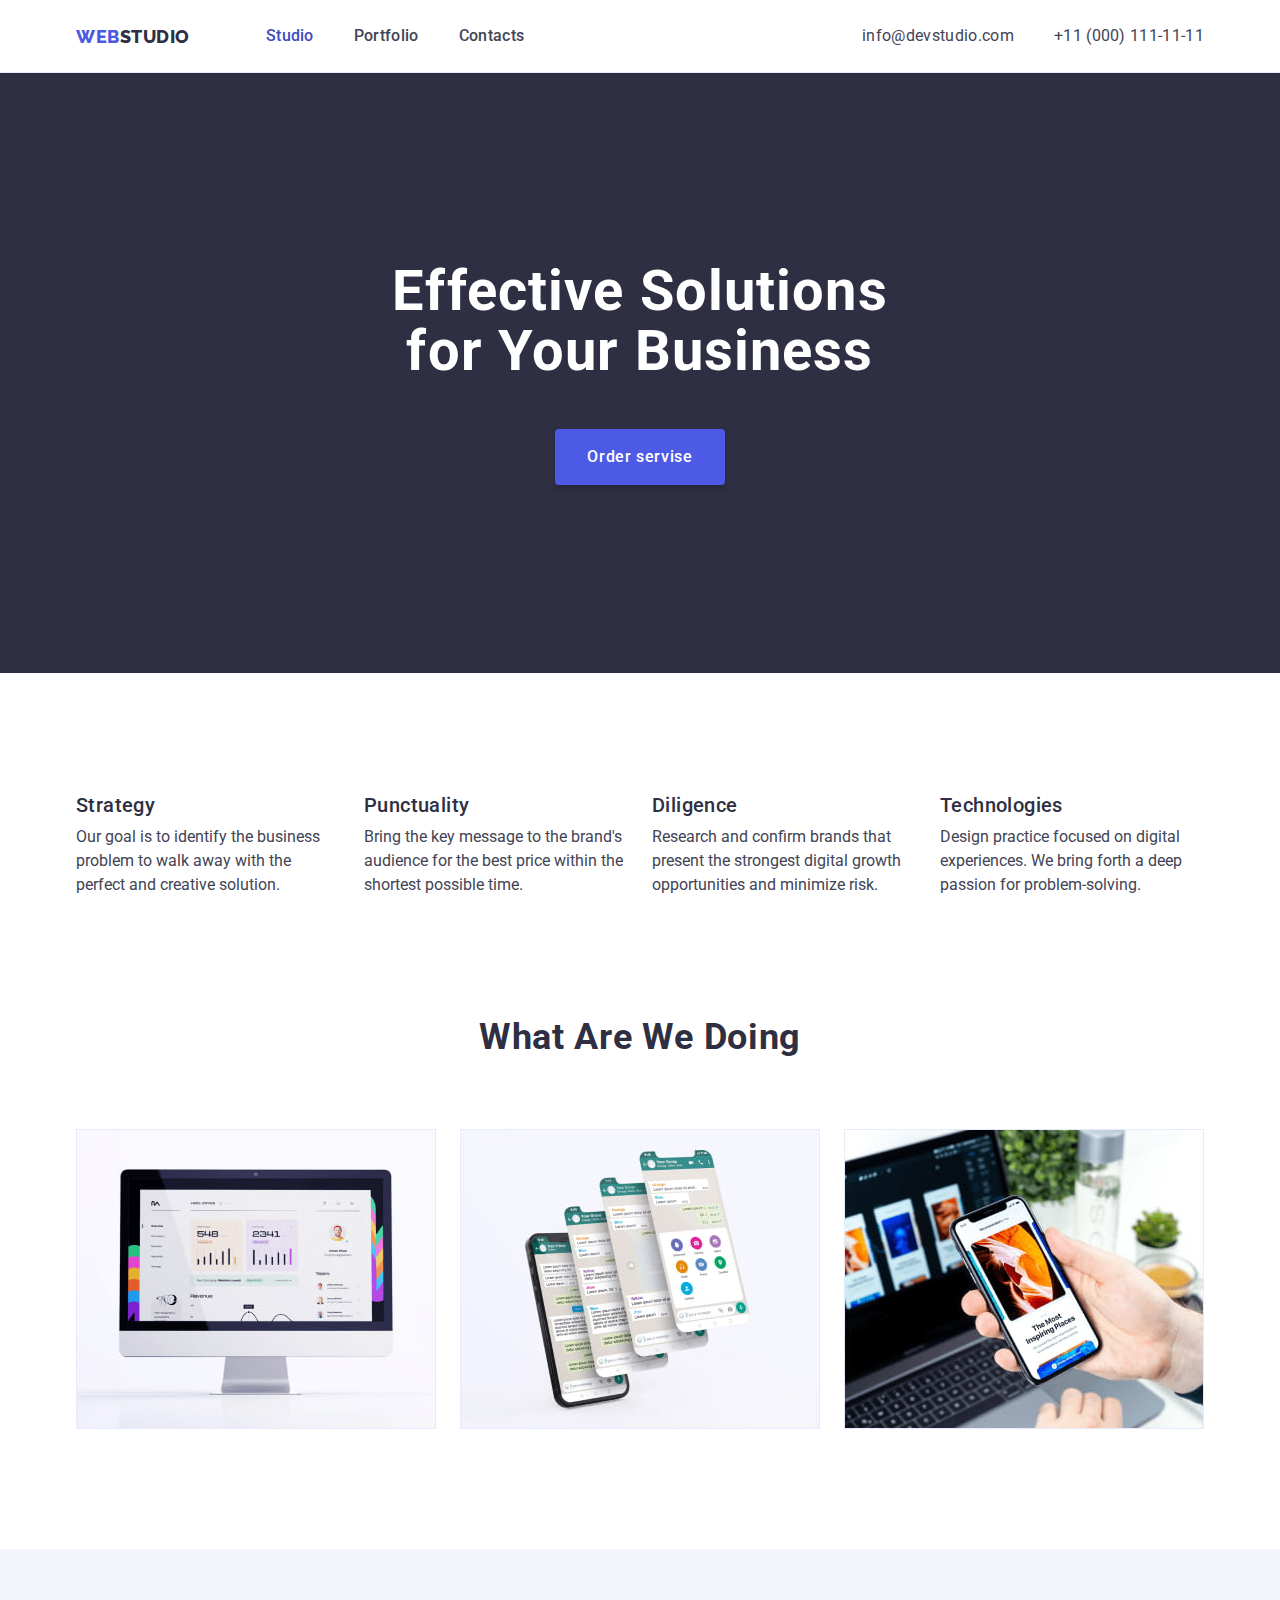
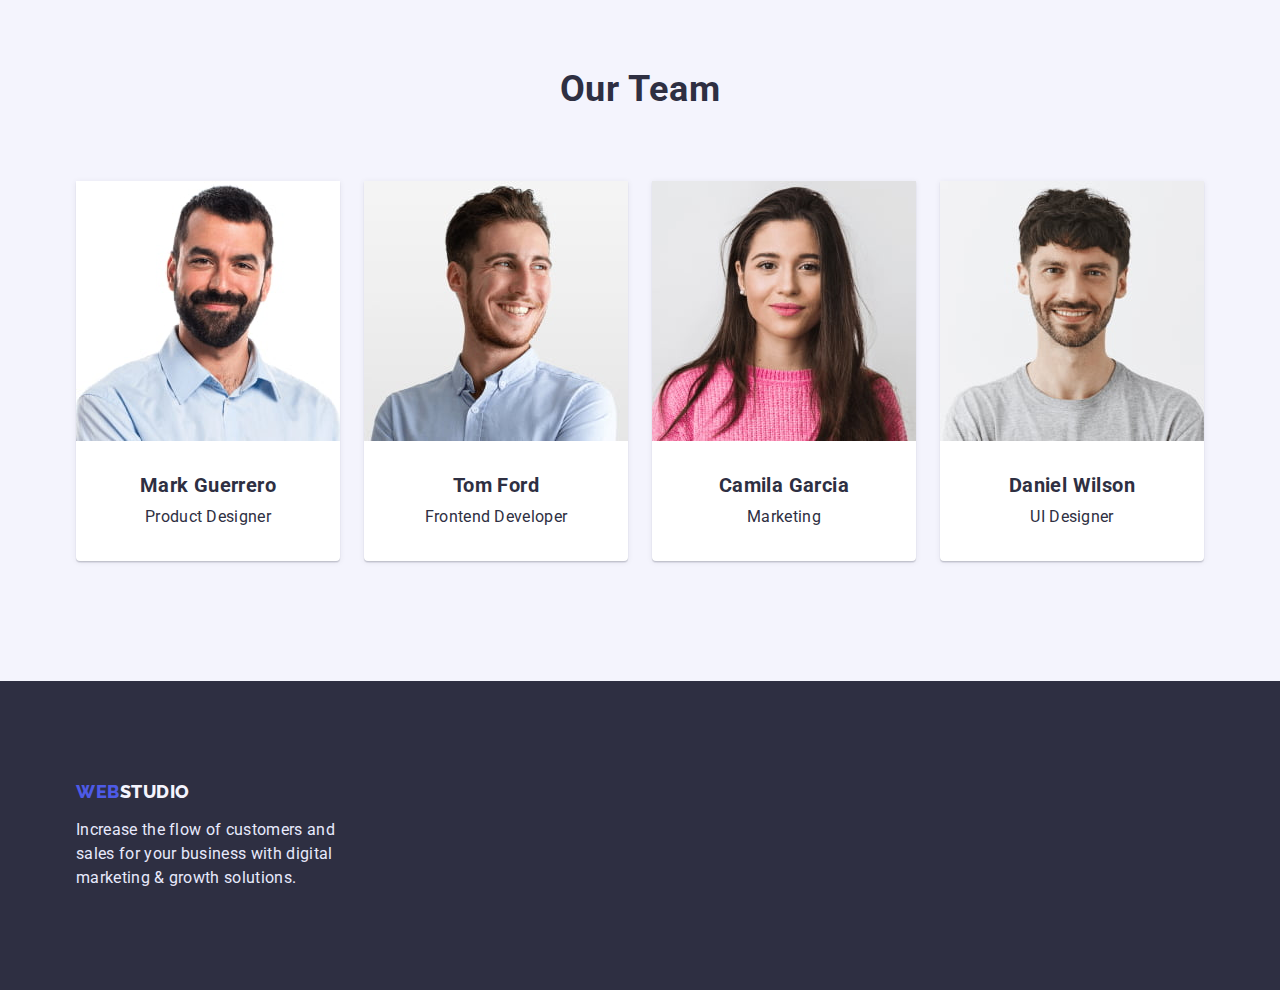
==== index.html @ 9fc4fea2 "hm-4" ====
<!DOCTYPE html>
<html lang="en">
  <head>
    <meta charset="UTF-8" />
    <meta http-equiv="X-UA-Compatible" content="IE=edge" />
    <meta name="viewport" content="width=device-width, initial-scale=1.0" />
    <meta name="description" content="Effective Solutions for Your Business" />
    <title>Web Studio</title>
    <link rel="preconnect" href="https://fonts.googleapis.com" />
    <link rel="preconnect" href="https://fonts.gstatic.com" crossorigin />
    <link
      href="https://fonts.googleapis.com/css2?family=Raleway:wght@800&family=Roboto:wght@400;500;700;900&display=swap"
      rel="stylesheet"
    />
    <link
      href="https://cdn.jsdelivr.net/npm/modern-normalize@1.1.0/modern-normalize.min.css"
      rel="stylesheet"
    />

    <link rel="stylesheet" href="./css/styles.css" />
  </head>
  <body>
    <!-- Header -->
    <header class="header">
      <div class="container header-container">
        <nav class="header-nav">
          <a class="link logo" href="./index.html"
            ><span class="beginning-logo">Web</span>Studio</a
          >
          <ul class="header-menu list-style">
            <li class="header-menu-item">
              <a class="link navigation active-link" href="">Studio</a>
            </li>
            <li class="header-menu-item">
              <a class="link navigation" href="./portfolio.html">Portfolio</a>
            </li>
            <li class="header-menu-item">
              <a class="link navigation" href="">Contacts</a>
            </li>
          </ul>
        </nav>
        <address class="address-link">
          <ul class="list-style header-menu">
            <li>
              <a
                class="link header-link header-mail"
                href="mailto:info@devstudio.com"
                >info@devstudio.com</a
              >
            </li>
            <li>
              <a class="link header-link" href="tel:+110001111111"
                >+11 (000) 111-11-11</a
              >
            </li>
          </ul>
        </address>
      </div>
    </header>

    <main>
      <!-- Hero image -->
      <section class="hero-section">
        <div class="container hero-section-container">
          <h1 class="hero-headline">Effective Solutions for Your Business</h1>
          <button type="button" class="service-btn">Order servise</button>
        </div>
      </section>

      <!-- Section 1 -->
      <section class="advantages-section">
        <div class="container">
          <h2 hidden>Our advantages</h2>
          <ul class="list-style advantages-list">
            <li class="advantages-list-item">
              <h3 class="subtitle">Strategy</h3>
              <p class="text">
                Our goal is to identify the business problem to walk away with
                the perfect and creative solution.
              </p>
            </li>
            <li class="advantages-list-item">
              <h3 class="subtitle">Punctuality</h3>
              <p class="text">
                Bring the key message to the brand's audience for the best price
                within the shortest possible time.
              </p>
            </li>
            <li class="advantages-list-item">
              <h3 class="subtitle">Diligence</h3>
              <p class="text">
                Research and confirm brands that present the strongest digital
                growth opportunities and minimize risk.
              </p>
            </li>
            <li class="advantages-list-item">
              <h3 class="subtitle">Technologies</h3>
              <p class="text">
                Design practice focused on digital experiences. We bring forth a
                deep passion for problem-solving.
              </p>
            </li>
          </ul>
        </div>
      </section>

      <!-- Section 2 -->
      <section class="work-section">
        <div class="container">
          <h2 class="title">What are we doing</h2>
          <ul class="list-style work-list">
            <li>
              <img
                src="./images/work1.jpg"
                alt="A computer monitor"
                width="360"
                height="300"
              />
            </li>
            <li>
              <img
                src="./images/work2.jpg"
                alt="A phone app"
                width="360"
                height="300"
              />
            </li>
            <li>
              <img
                src="./images/work3.jpg"
                alt="A laptop and a phone"
                width="360"
                height="300"
              />
            </li>
          </ul>
        </div>
      </section>

      <!-- Section 3 -->
      <section class="workers-section">
        <div class="container">
          <h2 class="title">Our Team</h2>
          <ul class="list-style workers-list">
            <li class="list-bg">
              <img
                src="./images/teamcard1.jpg"
                alt="A man with a beard"
                width="264"
                height="260"
              />
              <div class="workers-card">
                <h3 class="name">Mark Guerrero</h3>
                <p class="position">Product Designer</p>
              </div>
            </li>
            <li class="list-bg">
              <img
                src="./images/teamcard2.jpg"
                alt="A smiling man"
                width="264"
                height="260"
              />
              <div class="workers-card">
                <h3 class="name">Tom Ford</h3>
                <p class="position">Frontend Developer</p>
              </div>
            </li>
            <li class="list-bg">
              <img
                src="./images/teamcard3.jpg"
                alt="A woman with long browm hair"
                width="264"
                height="260"
              />
              <div class="workers-card">
                <h3 class="name">Camila Garcia</h3>
                <p class="position">Marketing</p>
              </div>
            </li>
            <li class="list-bg">
              <img
                src="./images/teamcard4.jpg"
                alt="A man with brown hair"
                width="264"
                height="260"
              />
              <div class="workers-card">
                <h3 class="name">Daniel Wilson</h3>
                <p class="position">UI Designer</p>
              </div>
            </li>
          </ul>
        </div>
      </section>
    </main>

    <!-- Footer -->

    <footer class="footer">
      <div class="container">
        <a class="link logo" href="./index.html"
          ><span class="beginning-logo">Web</span
          ><span class="footer-logo">Studio</span></a
        >
        <p class="footer-text">
          Increase the flow of customers and sales for your business with
          digital marketing & growth solutions.
        </p>
      </div>
    </footer>
  </body>
</html>
---- css/styles.css ----
:root {
  /* Text colors */
  --primary-txt-color: #2e2f42;
  --secondary-txt-color: #434455;
  --tertiary-txt-color: #ffffff;
  --accent-txt-color: #404bbf;
  --logo-txt-color: #4d5ae5;
  --footer-txt-color: #f4f4fd;
  --second-footer-txt-color: #e7e9fc;

  /* Bg colors */
  --primary-bg-color: #2e2f42;
  --secondary-bg-color: #e5e5e5;
  --tertiary-bg-color: #ffffff;
  --accent-bg-color: #404bbf;
  --order-button-bg-color: #4d5ae5;
  --button-section-bg-color: #f4f4fd;

  /* Others */
}

h1,
h2,
h3,
p {
  margin-top: 0;
  margin-bottom: 0;
}
ul {
  margin-top: 0;
  margin-bottom: 0;
  padding-left: 0;
}
img {
  display: block;
  max-width: 100%;
  height: auto;
}
body {
  font-family: "Roboto", sans-serif;
  color: var(--primary-txt-color);
}

.container {
  width: 1158px;
  margin-left: auto;
  margin-right: auto;
  padding-left: 15px;
  padding-right: 15px;
}

.link {
  text-decoration: none;
}

.list-style {
  list-style: none;
}

/*Header*/

.header-container {
  display: flex;
  padding-top: 24px;
  padding-bottom: 24px;
}
.header-nav {
  display: flex;
  align-items: center;
}

.header-menu {
  display: flex;
  align-items: center;
}

.logo {
  margin-right: 76px;
}

.header-menu-item:not(:last-child) {
  margin-right: 40px;
}

.address-link {
  margin-left: auto;
}
.header-mail {
  margin-right: 40px;
}

.header {
  background: var(--tertiary-bg-color);
  border-bottom: 1px solid #e7e9fc;
}
.logo {
  font-family: "Raleway";
  font-weight: 800;
  font-size: 18px;
  line-height: calc(21 / 18);
  letter-spacing: 0.03em;
  text-transform: uppercase;
  color: var(--primary-txt-color);
}
.beginning-logo {
  color: var(--logo-txt-color);
}

.navigation {
  font-weight: 500;
  font-size: 16px;
  line-height: calc(24 / 16);
  letter-spacing: 0.02em;
  color: var(--secondary-txt-color);
}

.navigation:hover,
.navigation:focus {
  color: var(--accent-txt-color);
}
.active-link {
  color: var(--accent-txt-color);
}
.header-link {
  font-style: normal;
  font-size: 16px;
  line-height: calc(24 / 16);
  letter-spacing: 0.02em;
  color: var(--secondary-txt-color);
  margin-left: auto;
}
.header-link:hover,
.header-link:focus {
  color: var(--accent-txt-color);
}

/*Hero section*/
.hero-section-container {
  display: block;
}

.hero-headline {
  font-size: 56px;
  line-height: calc(60 / 56);
  letter-spacing: 0.02em;
  color: var(--tertiary-txt-color);
  margin-bottom: 48px;
  max-width: 496px;
  margin-left: auto;
  margin-right: auto;
}

.hero-section {
  background-color: var(--primary-bg-color);
  padding-top: 188px;
  padding-bottom: 188px;
  text-align: center;
}

.service-btn {
  border: none;
  background: var(--order-button-bg-color);
  box-shadow: 0px 4px 4px rgba(0, 0, 0, 0.15);
  border-radius: 4px;
  font-family: inherit;
  font-weight: 500;
  font-size: 16px;
  line-height: calc(24 / 16);
  letter-spacing: 0.04em;
  color: var(--tertiary-txt-color);
  cursor: pointer;
  padding: 16px 32px;
}
.service-btn:hover,
.service-btn:focus {
  background-color: var(--accent-bg-color);
}

/* Section 1*/

.advantages-section {
  padding-top: 120px;
  padding-bottom: 120px;
}

.advantages-list {
  display: flex;
  padding: 0px;
  gap: 24px;
}

.advantages-list > .advantages-list-item {
  flex-basis: calc(100% / 4);
}

.subtitle {
  font-weight: 500;
  font-size: 20px;
  line-height: calc(24 / 20);
  letter-spacing: 0.02em;
  color: var(--primary-txt-color);
  margin-bottom: 8px;
}

.text {
  font-size: 16px;
  line-height: calc(24 / 16);
  color: var(--secondary-txt-color);
}

/* Section 2*/
.title {
  left: 559px;
  top: 1016px;
  font-size: 36px;
  line-height: calc(40 / 36);
  text-align: center;
  letter-spacing: 0.02em;
  text-transform: capitalize;
  color: var(--primary-txt-color);
  margin-bottom: 72px;
}

.work-section {
  padding-bottom: 120px;
}

.work-list {
  display: flex;
  flex-wrap: wrap;
  gap: 24px;
}

/*Section 3*/
.workers-section {
  background-color: var(--button-section-bg-color);
  padding-top: 120px;
  padding-bottom: 120px;
  text-align: center;
}
.list-bg {
  background: var(--tertiary-bg-color);
  box-shadow: 0px 1px 6px rgba(46, 47, 66, 0.08),
    0px 1px 1px rgba(46, 47, 66, 0.16), 0px 2px 1px rgba(46, 47, 66, 0.08);
  border-radius: 0px 0px 4px 4px;
}

.workers-list {
  display: flex;
  flex-wrap: wrap;
  margin-top: 72px;
  gap: 24px;
}

.workers-card {
  padding-top: 32px;
  padding-bottom: 32px;
}
.name {
  font-size: 20px;
  line-height: calc(24 / 20);
  color: var(--primary-txt-color);
  letter-spacing: 0.02em;
  padding: 0px;
  margin-bottom: 8px;
}

.position {
  font-size: 16px;
  line-height: calc(24 / 16);
  letter-spacing: 0.02em;
}

/*Filters*/

.section {
  padding-top: 96px;
  padding-bottom: 120px;
}

.filter-menu {
  display: flex;
  justify-content: center;
  gap: 24px;
  margin-bottom: 72px;
}

.filter-button {
  background-color: var(--button-section-bg-color);
  border: 1px solid #e7e9fc;
  border-radius: 4px;
  font-family: inherit;
  font-weight: 500;
  font-size: 16px;
  line-height: calc(24 / 16);
  letter-spacing: 0.04em;
  color: var(--logo-txt-color);
  cursor: pointer;
  justify-content: center;
  padding: 12px 24px;
  height: 48px;
}

.filter-button:hover,
.filter-button:focus {
  background: var(--accent-bg-color);
  box-shadow: 0px 3px 1px rgba(0, 0, 0, 0.1), 0px 2px 1px rgba(0, 0, 0, 0.08),
    0px 2px 2px rgba(0, 0, 0, 0.12);
  border-radius: 4px;
  color: var(--tertiary-txt-color);
  border-color: var(--accent-bg-color);
}

/*Projects*/

.projects-list {
  display: flex;
  flex-wrap: wrap;
  column-gap: 24px;
  row-gap: 48px;
  margin: 0px;
}

.projects-list-items {
  flex-basis: calc((100% - 2 * 24px) / 3);
}

.project-card {
  padding-top: 32px;
  padding-bottom: 32px;
  border: solid 1px;
  border-color: var(--second-footer-txt-color);
  border-top: none;
  padding-left: 16px;
}

.projects {
  font-weight: 500;
  font-size: 20px;
  line-height: calc(24 / 20);
  letter-spacing: 0.02em;
  color: var(--primary-txt-color);
  padding: 0px;
  margin-bottom: 8px;
}

.project-desc {
  font-size: 16px;
  line-height: calc(24 / 16);
  letter-spacing: 0.02em;
  color: var(--secondary-txt-color);
}

/*Footer*/

.footer {
  background-color: var(--primary-bg-color);
  padding-top: 100px;
  padding-bottom: 100px;
}

.footer-logo {
  color: var(--footer-txt-color);
}
.footer-text {
  font-size: 16px;
  line-height: calc(24 / 16);
  letter-spacing: 0.02em;
  color: var(--second-footer-txt-color);
  margin-top: 16px;
  max-width: 264px;
}
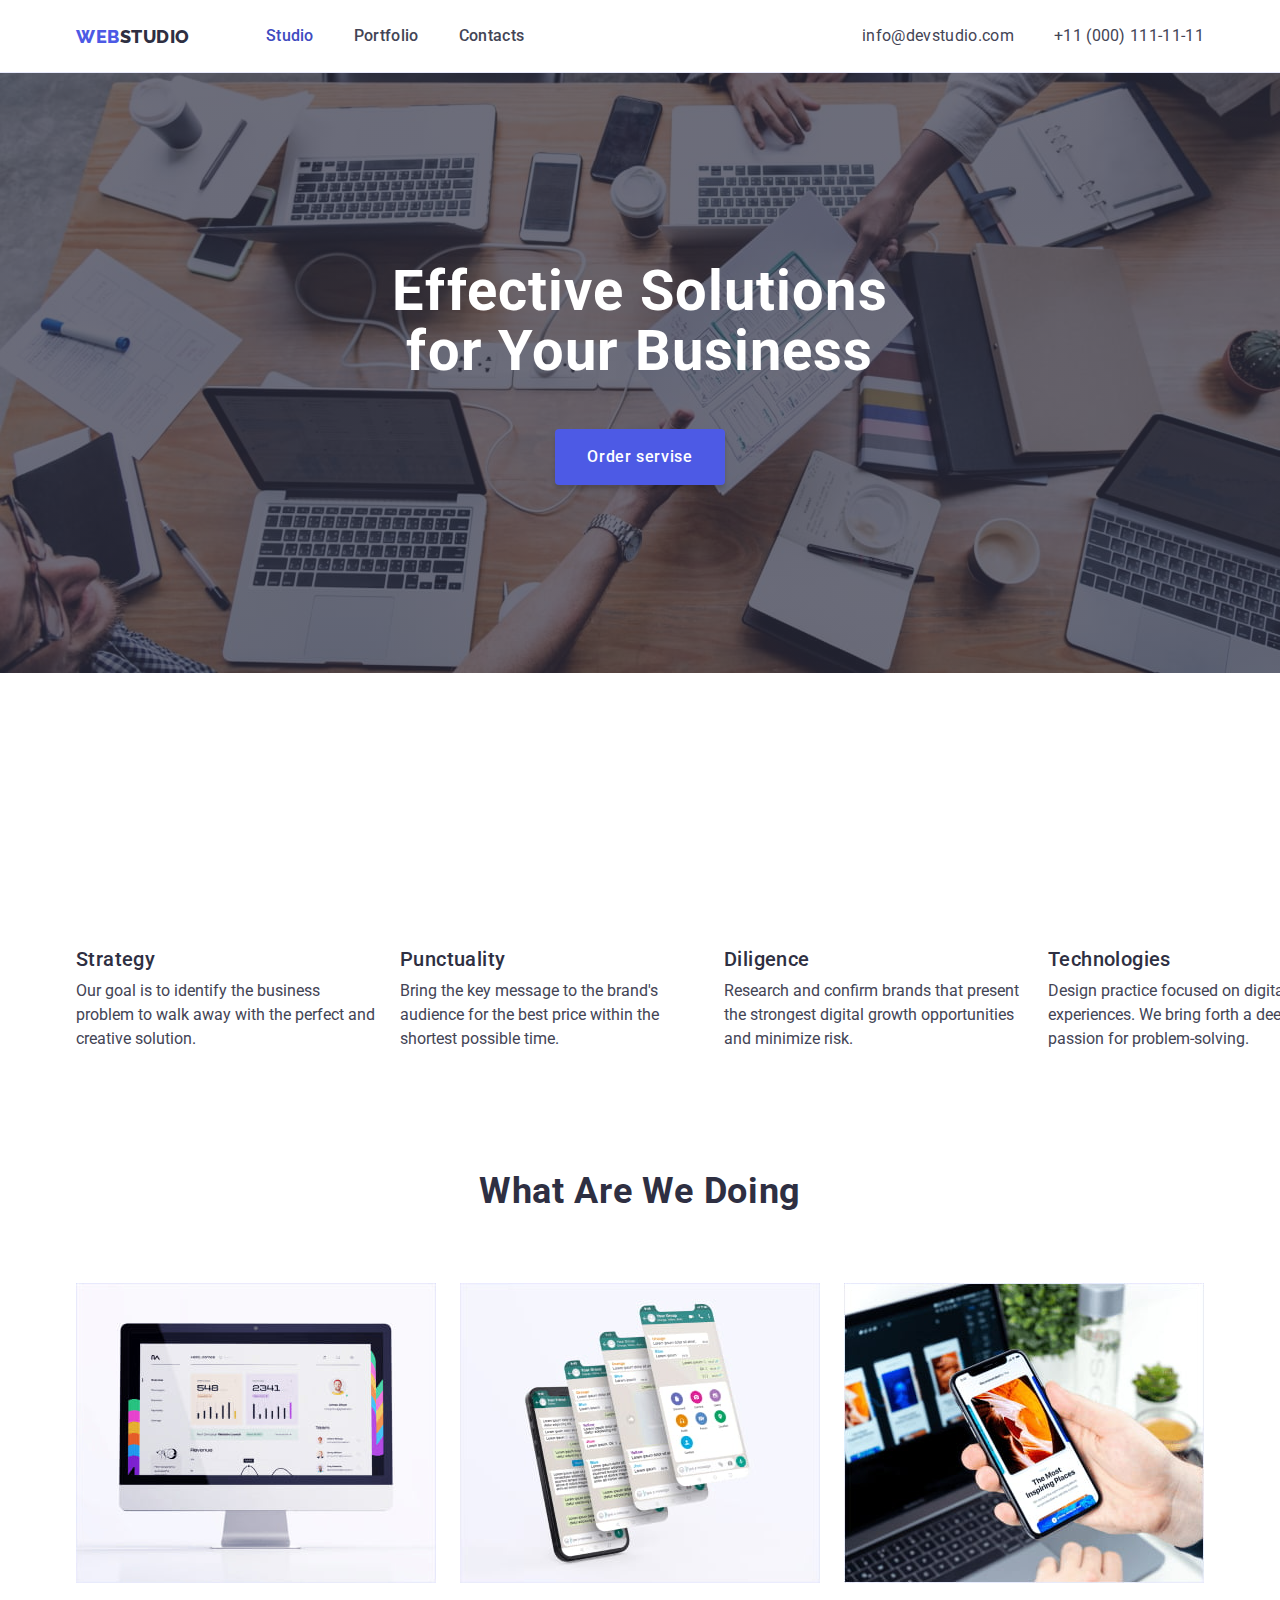
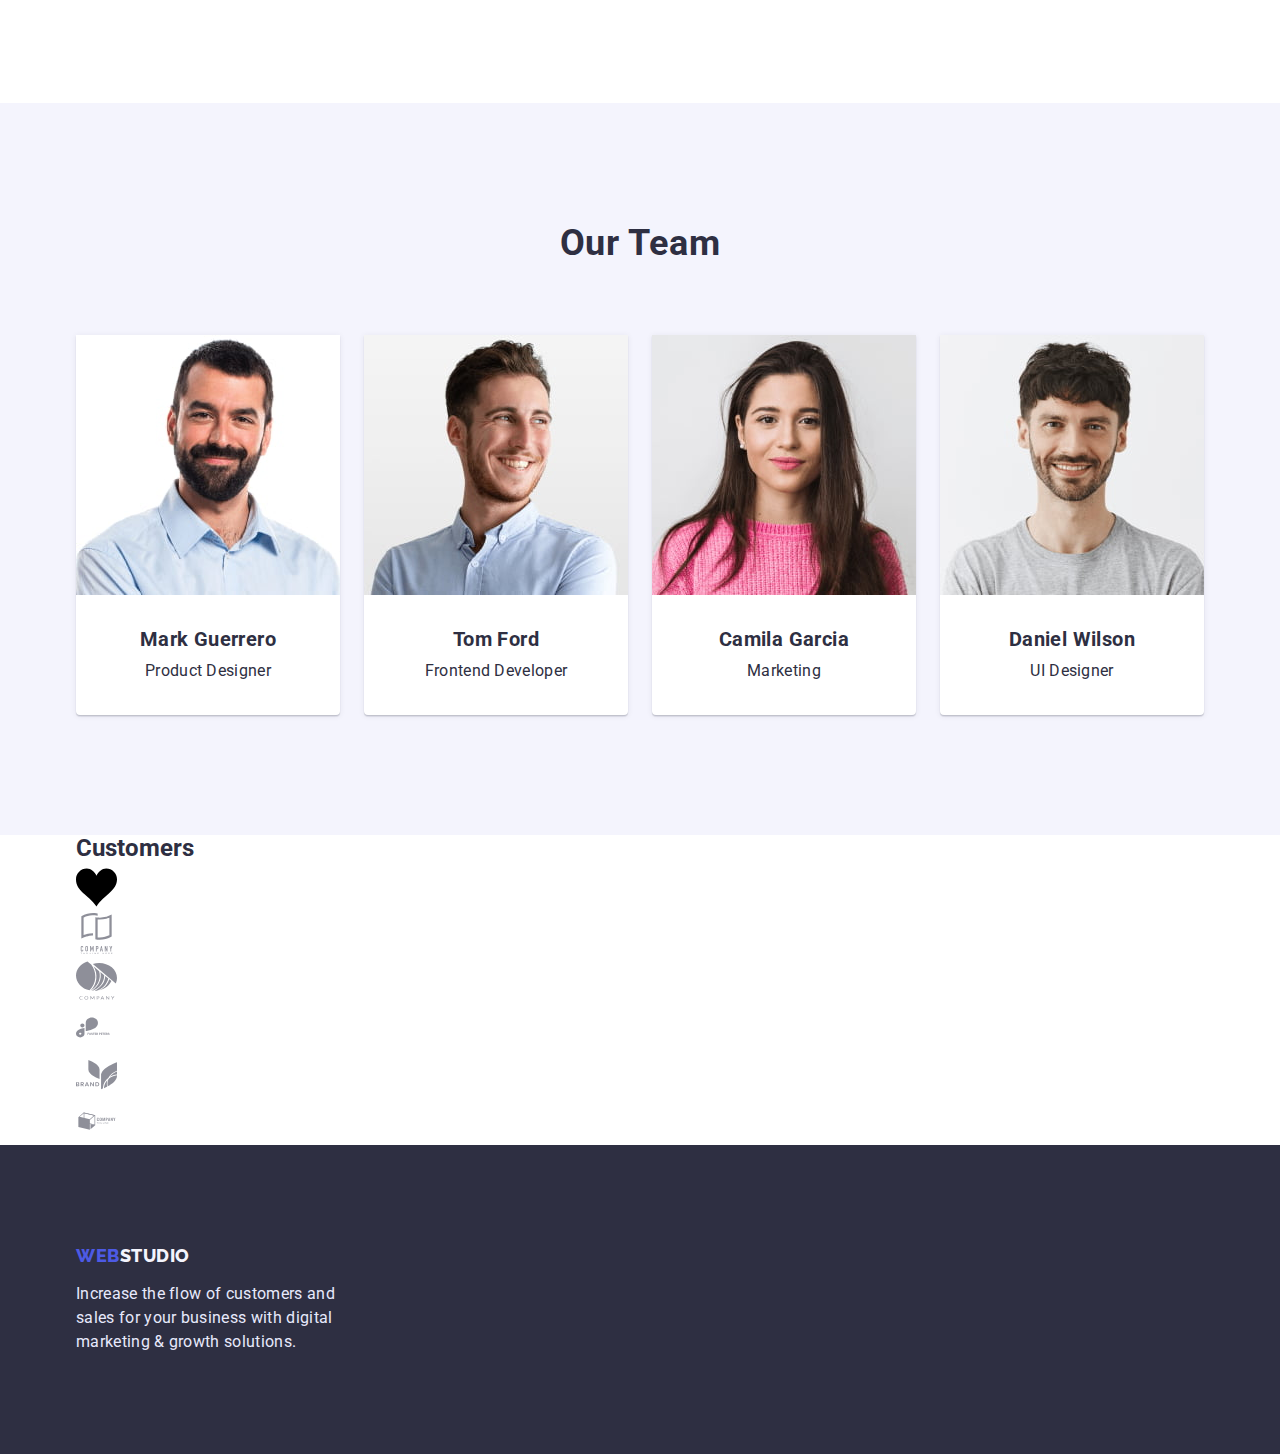
==== commit 70ea6d62: "hm-4" ====
--- a/index.html
+++ b/index.html
@@ -73,6 +73,11 @@
           <h2 hidden>Our advantages</h2>
           <ul class="list-style advantages-list">
             <li class="advantages-list-item">
+                <svg class="icon" role="img">
+                  <use href=""></use>
+                </svg>
+                
+              
               <h3 class="subtitle">Strategy</h3>
               <p class="text">
                 Our goal is to identify the business problem to walk away with
@@ -80,6 +85,9 @@
               </p>
             </li>
             <li class="advantages-list-item">
+              <svg>
+                <use href=""></use>
+              </svg>
               <h3 class="subtitle">Punctuality</h3>
               <p class="text">
                 Bring the key message to the brand's audience for the best price
@@ -87,6 +95,9 @@
               </p>
             </li>
             <li class="advantages-list-item">
+              <svg>
+                <use href=""></use>
+              </svg>
               <h3 class="subtitle">Diligence</h3>
               <p class="text">
                 Research and confirm brands that present the strongest digital
@@ -94,6 +105,9 @@
               </p>
             </li>
             <li class="advantages-list-item">
+              <svg>
+                <use href=""></use>
+              </svg>
               <h3 class="subtitle">Technologies</h3>
               <p class="text">
                 Design practice focused on digital experiences. We bring forth a
@@ -191,6 +205,58 @@
               </div>
             </li>
           </ul>
+        </div>
+      </section>
+      
+      <!-- Section 4 -->
+
+      <section>
+        <div class="container">
+         <h2>Customers</h2>
+      <ul class="list-style">
+        <li>
+          <a class="link" href="">
+            <svg class="customers-logo-icon">
+              <use href="./images/symbol-defs-2.svg#icon-heart"></use>
+            </svg>
+          </a>
+        </li>
+        <li>
+          <a href="">
+            <svg class="customers-logo-icon">
+              <use href="./images/icons.svg/symbol-defs.svg#icon-group-2"></use>
+            </svg>
+          </a>
+        </li>
+        <li>
+          <a href="">
+            <svg class="customers-logo-icon">
+              <use href="./images/icons.svg/symbol-defs.svg#icon-group-3"></use>
+            </svg>
+          </a>
+        </li>
+        <li>
+          <a href="">
+            <svg class="customers-logo-icon">
+              <use href="./images/icons.svg/symbol-defs.svg#icon-group-4"></use>
+            </svg>
+          </a>
+        </li>
+        <li>
+          <a href="">
+            <svg class="customers-logo-icon">
+              <use href="./images/icons.svg/symbol-defs.svg#icon-group-5"></use>
+            </svg>
+          </a>
+        </li>
+        <li>
+          <a href="">
+            <svg class="customers-logo-icon">
+              <use href="./images/icons.svg/symbol-defs.svg#icon-group-6"></use>
+            </svg>
+          </a>
+        </li>
+      </ul>
         </div>
       </section>
     </main>
--- a/css/styles.css
+++ b/css/styles.css
@@ -152,6 +152,12 @@
 
 .hero-section {
   background-color: var(--primary-bg-color);
+  background-image: linear-gradient(
+      rgba(46, 47, 66, 0.7),
+      rgba(46, 47, 66, 0.7)
+    ),
+    url("../images/people-office.jpg");
+  background-size: cover;
   padding-top: 188px;
   padding-bottom: 188px;
   text-align: center;
@@ -271,6 +277,13 @@
   letter-spacing: 0.02em;
 }
 
+/*Section 4*/
+
+.customers-logo-icon {
+  display: flex;
+  width: 41px;
+  height: 46.97px;
+}
 /*Filters*/
 
 .section {
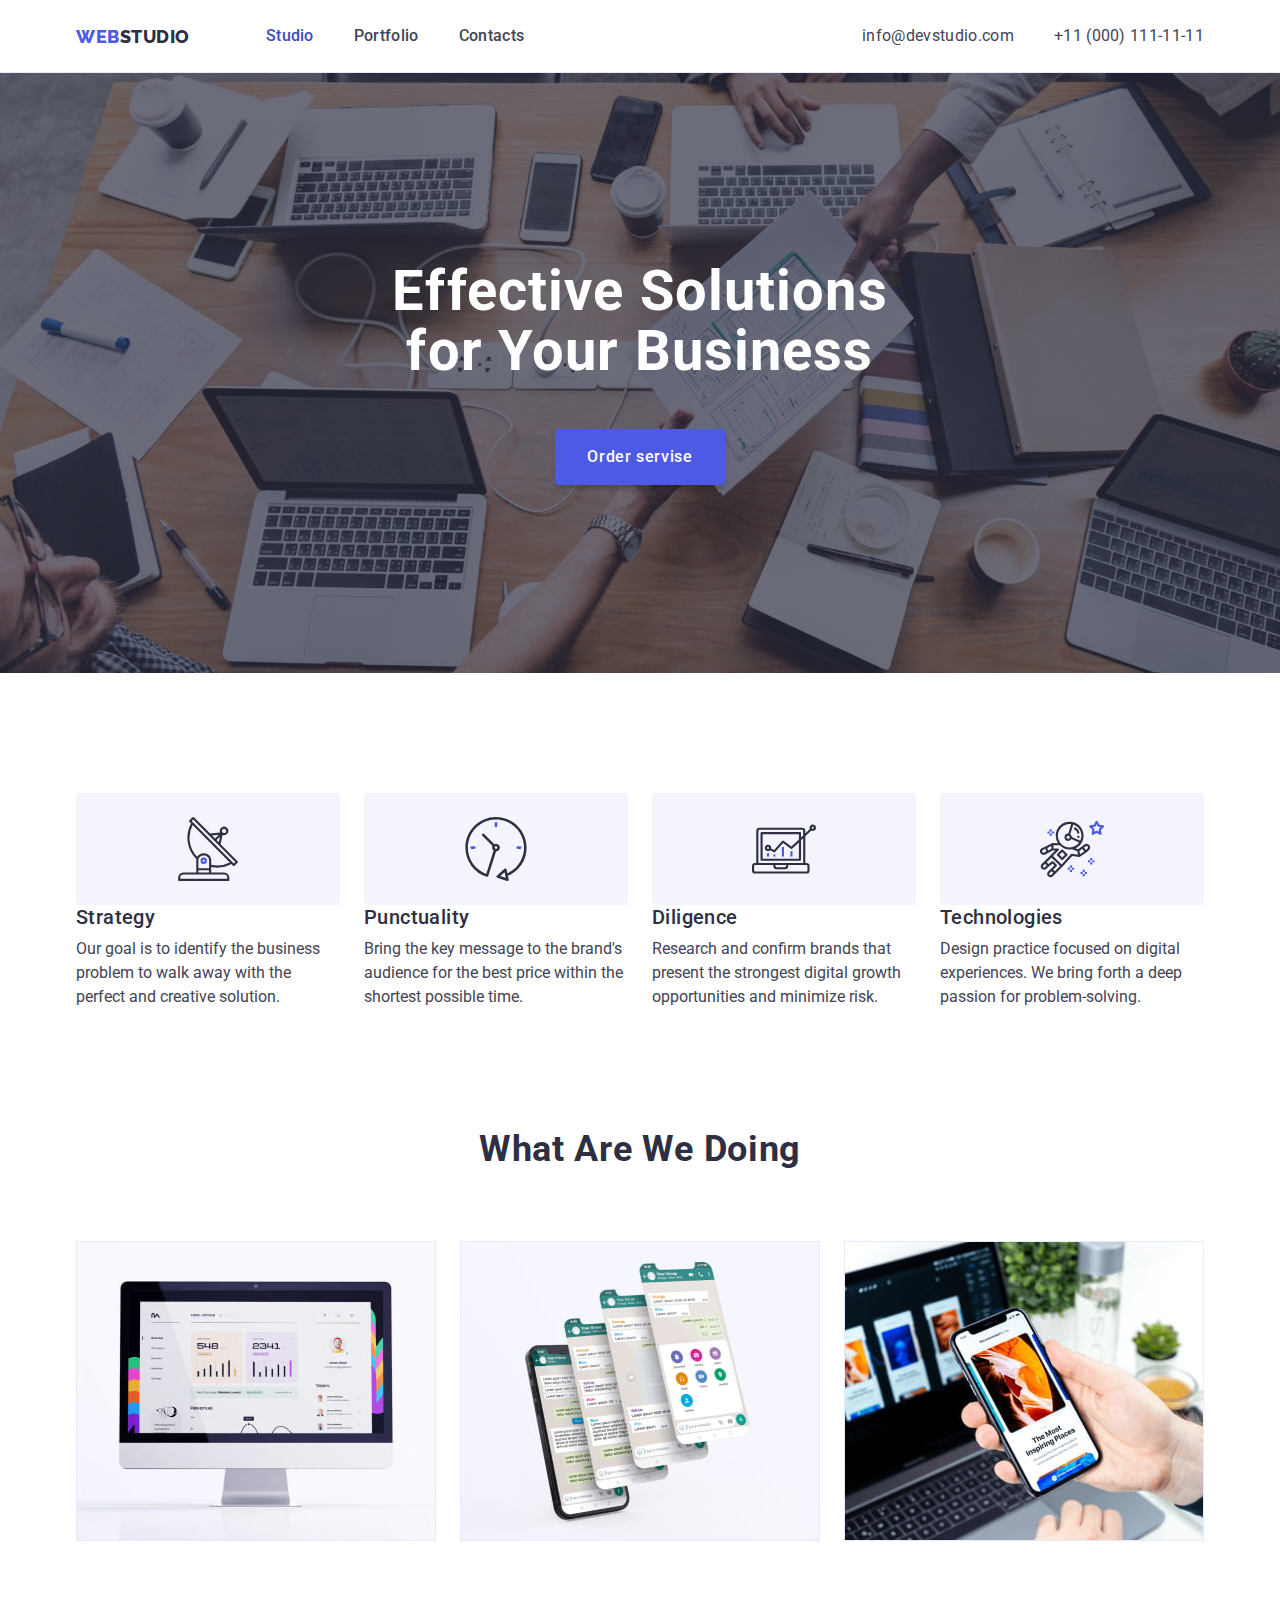
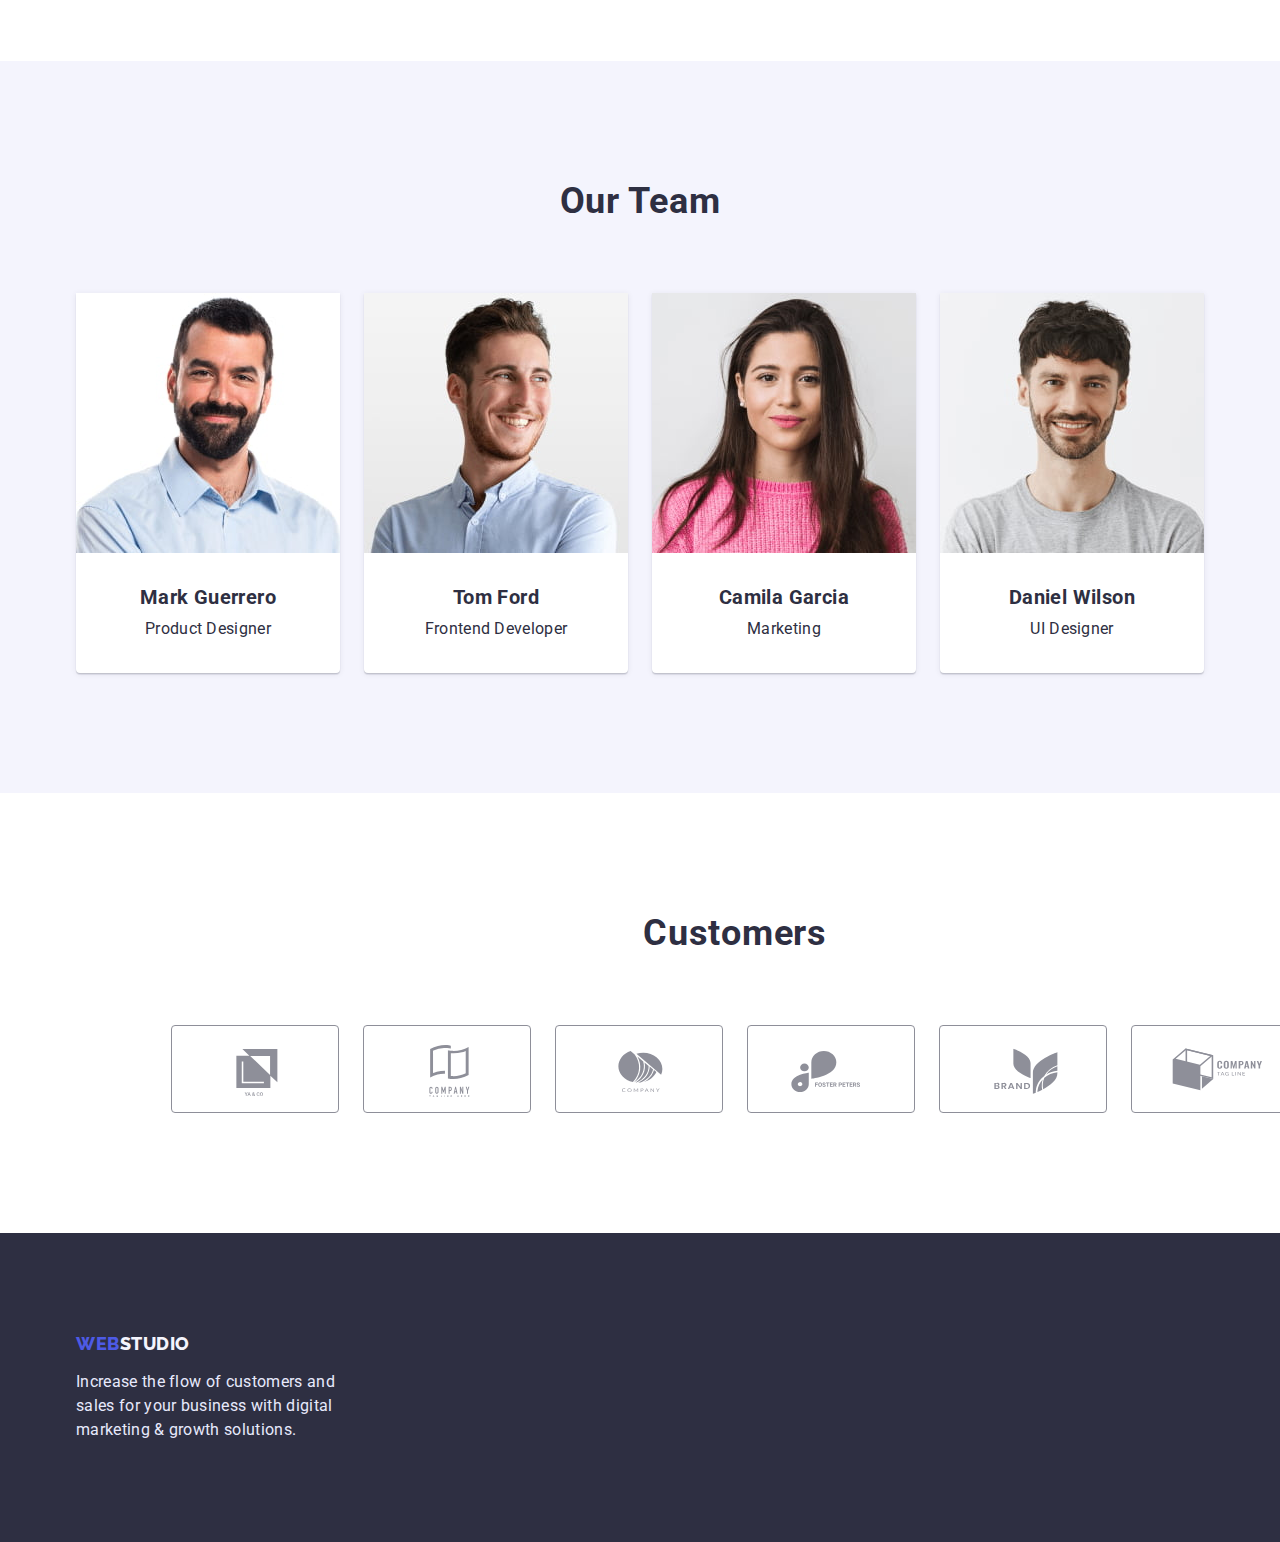
==== commit f0687da2: "hm-4" ====
--- a/index.html
+++ b/index.html
@@ -73,11 +73,15 @@
           <h2 hidden>Our advantages</h2>
           <ul class="list-style advantages-list">
             <li class="advantages-list-item">
-                <svg class="icon" role="img">
-                  <use href=""></use>
-                </svg>
-                
-              
+              <div class="advantage-icon">
+                <svg class="advantage-icon-picture">
+                  <use
+                    href="./images/icons.svg#icon-antenna"
+                    width="64"
+                    height="64"
+                  ></use>
+                </svg>
+              </div>
               <h3 class="subtitle">Strategy</h3>
               <p class="text">
                 Our goal is to identify the business problem to walk away with
@@ -85,9 +89,15 @@
               </p>
             </li>
             <li class="advantages-list-item">
-              <svg>
-                <use href=""></use>
-              </svg>
+              <div class="advantage-icon">
+                <svg class="advantage-icon-picture">
+                  <use
+                    href="./images/icons.svg#icon-clock"
+                    width="64"
+                    height="64"
+                  ></use>
+                </svg>
+              </div>
               <h3 class="subtitle">Punctuality</h3>
               <p class="text">
                 Bring the key message to the brand's audience for the best price
@@ -95,9 +105,16 @@
               </p>
             </li>
             <li class="advantages-list-item">
-              <svg>
-                <use href=""></use>
-              </svg>
+              <div class="advantage-icon">
+                <svg class="advantage-icon-picture">
+                  <use
+                    href="./images/icons.svg#icon-diagram"
+                    width="64"
+                    height="64"
+                  ></use>
+                </svg>
+              </div>
+
               <h3 class="subtitle">Diligence</h3>
               <p class="text">
                 Research and confirm brands that present the strongest digital
@@ -105,9 +122,15 @@
               </p>
             </li>
             <li class="advantages-list-item">
-              <svg>
-                <use href=""></use>
-              </svg>
+              <div class="advantage-icon">
+                <svg class="advantage-icon-picture">
+                  <use
+                    href="./images/icons.svg#icon-astronaut"
+                    width="64"
+                    height="64"
+                  ></use>
+                </svg>
+              </div>
               <h3 class="subtitle">Technologies</h3>
               <p class="text">
                 Design practice focused on digital experiences. We bring forth a
@@ -207,56 +230,56 @@
           </ul>
         </div>
       </section>
-      
+
       <!-- Section 4 -->
 
-      <section>
+      <section class="customers-section">
         <div class="container">
-         <h2>Customers</h2>
-      <ul class="list-style">
-        <li>
-          <a class="link" href="">
-            <svg class="customers-logo-icon">
-              <use href="./images/symbol-defs-2.svg#icon-heart"></use>
-            </svg>
-          </a>
-        </li>
-        <li>
-          <a href="">
-            <svg class="customers-logo-icon">
-              <use href="./images/icons.svg/symbol-defs.svg#icon-group-2"></use>
-            </svg>
-          </a>
-        </li>
-        <li>
-          <a href="">
-            <svg class="customers-logo-icon">
-              <use href="./images/icons.svg/symbol-defs.svg#icon-group-3"></use>
-            </svg>
-          </a>
-        </li>
-        <li>
-          <a href="">
-            <svg class="customers-logo-icon">
-              <use href="./images/icons.svg/symbol-defs.svg#icon-group-4"></use>
-            </svg>
-          </a>
-        </li>
-        <li>
-          <a href="">
-            <svg class="customers-logo-icon">
-              <use href="./images/icons.svg/symbol-defs.svg#icon-group-5"></use>
-            </svg>
-          </a>
-        </li>
-        <li>
-          <a href="">
-            <svg class="customers-logo-icon">
-              <use href="./images/icons.svg/symbol-defs.svg#icon-group-6"></use>
-            </svg>
-          </a>
-        </li>
-      </ul>
+          <h2 class="title">Customers</h2>
+          <ul class="list-style customers">
+            <li class="customers-logo">
+              <a class="link" href="">
+                <svg class="customers-logo-icon">
+                  <use href="./images/icons.svg#icon-logo-1" width="104" height="56"></use>
+                </svg>
+              </a>
+            </li>
+            <li class="customers-logo">
+              <a class="link" href="">
+                <svg class="customers-logo-icon">
+                  <use href="./images/icons.svg#icon-logo-2" width="104" height="56"></use>
+                </svg>
+              </a>
+            </li>
+            <li class="customers-logo">
+              <a class="link" href="">
+                <svg class="customers-logo-icon">
+                  <use href="./images/icons.svg#icon-logo-3" width="104" height="56"></use>
+                </svg>
+              </a>
+            </li>
+            <li class="customers-logo">
+              <a class="link" href="">
+                <svg class="customers-logo-icon">
+                  <use href="./images/icons.svg#icon-logo-4" width="104" height="56"></use>
+                </svg>
+              </a>
+            </li>
+            <li class="customers-logo">
+              <a class="link" href="">
+                <svg class="customers-logo-icon">
+                  <use href="./images/icons.svg#icon-logo-5" width="104" height="56"></use>
+                </svg>
+              </a>
+            </li>
+            <li class="customers-logo">
+              <a class="link" href="">
+                <svg class="customers-logo-icon">
+                  <use href="./images/icons.svg#icon-logo-6" width="104" height="56"></use>
+                </svg>
+              </a>
+            </li>
+          </ul>
         </div>
       </section>
     </main>
--- a/css/styles.css
+++ b/css/styles.css
@@ -199,6 +199,16 @@
   flex-basis: calc(100% / 4);
 }
 
+.advantage-icon {
+  background-color: var(--button-section-bg-color);
+  border-radius: 4px;
+  height: 112px;
+  max-width: 264px;
+}
+.advantage-icon-picture {
+  margin-top: 24px;
+  margin-left: 100px;
+}
 .subtitle {
   font-weight: 500;
   font-size: 20px;
@@ -278,12 +288,30 @@
 }
 
 /*Section 4*/
+.customers-section {
+  padding-top: 120px;
+  padding-bottom: 120px;
+  padding-left: 156px;
+  padding-right: 156px;
+}
+.customers {
+  display: flex;
+  flex-wrap: wrap;
+  gap: 24px;
+}
+
+.customers-logo {
+  border-radius: 4px;
+  border: 1px #8e8f99 solid;
+  width: 168px;
+  height: 88px;
+}
 
 .customers-logo-icon {
-  display: flex;
-  width: 41px;
-  height: 46.97px;
-}
+  padding-top: 16px;
+  padding-left: 32px;
+}
+
 /*Filters*/
 
 .section {
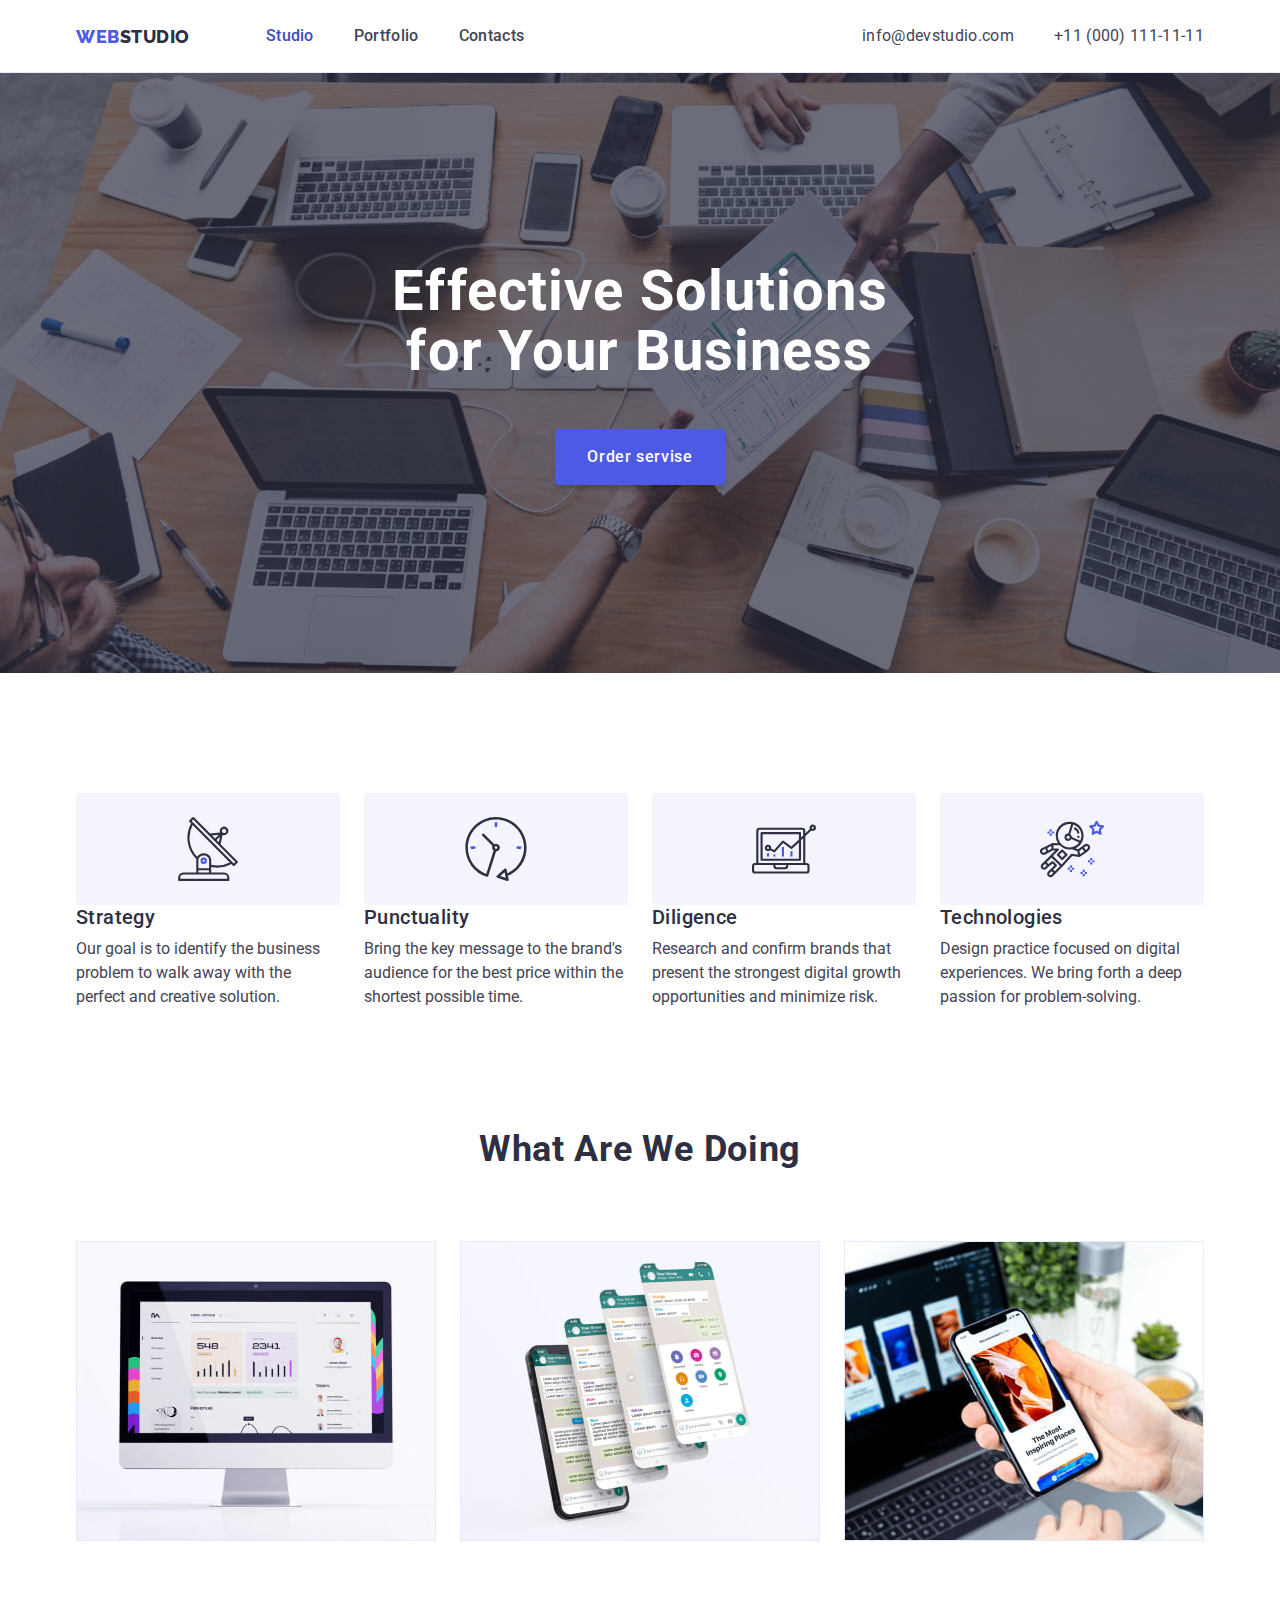
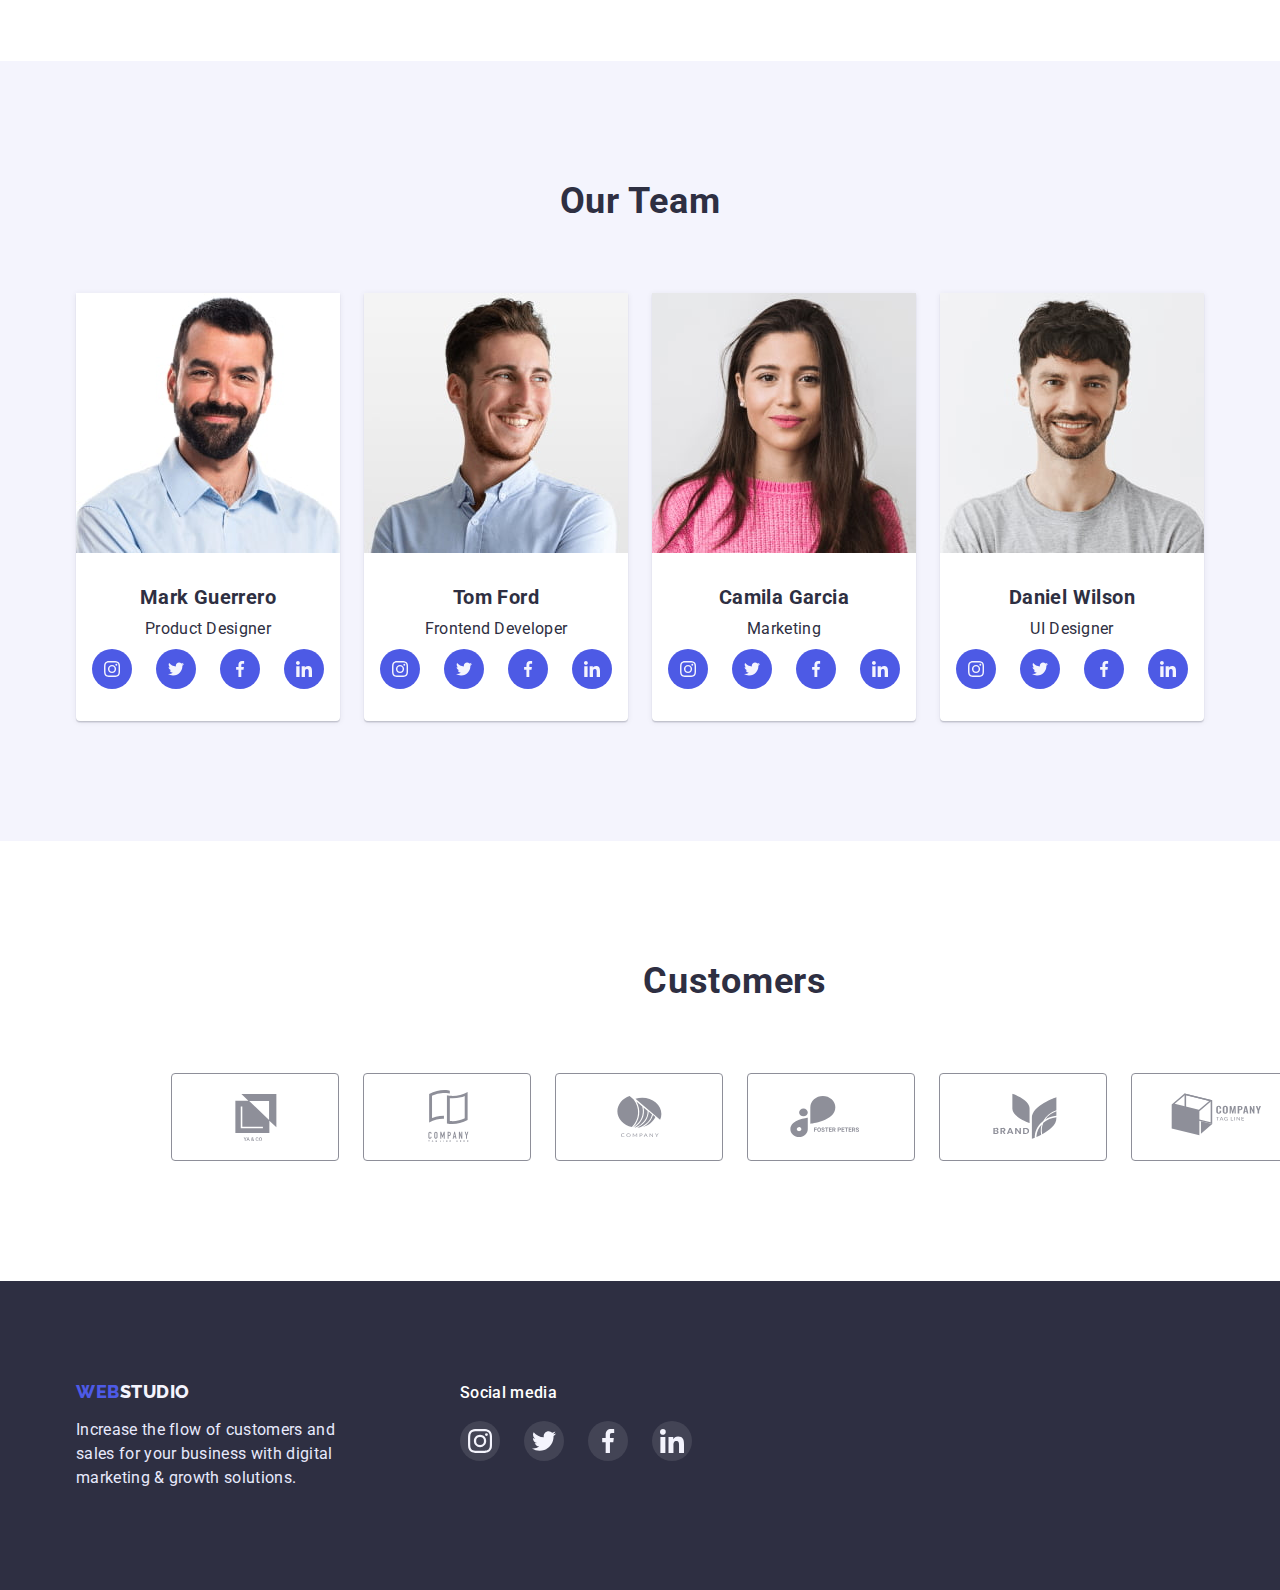
==== commit 0ac24a3a: "hm-4" ====
--- a/index.html
+++ b/index.html
@@ -45,6 +45,7 @@
               <a
                 class="link header-link header-mail"
                 href="mailto:info@devstudio.com"
+                rel="noopener norefferer"
                 >info@devstudio.com</a
               >
             </li>
@@ -73,13 +74,9 @@
           <h2 hidden>Our advantages</h2>
           <ul class="list-style advantages-list">
             <li class="advantages-list-item">
-              <div class="advantage-icon">
-                <svg class="advantage-icon-picture">
-                  <use
-                    href="./images/icons.svg#icon-antenna"
-                    width="64"
-                    height="64"
-                  ></use>
+              <div class="advantage-box">
+                <svg width="64" height="64">
+                  <use href="./images/icons.svg#icon-antenna"></use>
                 </svg>
               </div>
               <h3 class="subtitle">Strategy</h3>
@@ -89,13 +86,9 @@
               </p>
             </li>
             <li class="advantages-list-item">
-              <div class="advantage-icon">
-                <svg class="advantage-icon-picture">
-                  <use
-                    href="./images/icons.svg#icon-clock"
-                    width="64"
-                    height="64"
-                  ></use>
+              <div class="advantage-box">
+                <svg width="64" height="64">
+                  <use href="./images/icons.svg#icon-clock"></use>
                 </svg>
               </div>
               <h3 class="subtitle">Punctuality</h3>
@@ -105,13 +98,9 @@
               </p>
             </li>
             <li class="advantages-list-item">
-              <div class="advantage-icon">
-                <svg class="advantage-icon-picture">
-                  <use
-                    href="./images/icons.svg#icon-diagram"
-                    width="64"
-                    height="64"
-                  ></use>
+              <div class="advantage-box">
+                <svg width="64" height="64">
+                  <use href="./images/icons.svg#icon-diagram"></use>
                 </svg>
               </div>
 
@@ -122,13 +111,9 @@
               </p>
             </li>
             <li class="advantages-list-item">
-              <div class="advantage-icon">
-                <svg class="advantage-icon-picture">
-                  <use
-                    href="./images/icons.svg#icon-astronaut"
-                    width="64"
-                    height="64"
-                  ></use>
+              <div class="advantage-box">
+                <svg width="64" height="64">
+                  <use href="./images/icons.svg#icon-astronaut"></use>
                 </svg>
               </div>
               <h3 class="subtitle">Technologies</h3>
@@ -189,6 +174,56 @@
               <div class="workers-card">
                 <h3 class="name">Mark Guerrero</h3>
                 <p class="position">Product Designer</p>
+                <ul class="list-style social-networks-list">
+                  <li>
+                    <a
+                      class="link social-network-link"
+                      href=""
+                      rel="noopener norefferer"
+                      aria-label="Instagram link"
+                    >
+                      <svg width="16" height="16">
+                        <use href="./images/icons.svg#icon-instagram"></use>
+                      </svg>
+                    </a>
+                  </li>
+                  <li>
+                    <a
+                      class="link social-network-link"
+                      href=""
+                      rel="noopener norefferer"
+                      aria-label="Twitter link"
+                    >
+                      <svg width="16" height="16">
+                        <use href="./images/icons.svg#icon-twitter"></use>
+                      </svg>
+                    </a>
+                  </li>
+                  <li>
+                    <a
+                      class="link social-network-link"
+                      href=""
+                      rel="noopener norefferer"
+                      aria-label="Facebook link"
+                    >
+                      <svg width="16" height="16">
+                        <use href="./images/icons.svg#icon-facebook"></use>
+                      </svg>
+                    </a>
+                  </li>
+                  <li>
+                    <a
+                      class="link social-network-link"
+                      href=""
+                      rel="noopener norefferer"
+                      aria-label="Linkedin link"
+                    >
+                      <svg width="16" height="16">
+                        <use href="./images/icons.svg#icon-linkedin"></use>
+                      </svg>
+                    </a>
+                  </li>
+                </ul>
               </div>
             </li>
             <li class="list-bg">
@@ -201,6 +236,56 @@
               <div class="workers-card">
                 <h3 class="name">Tom Ford</h3>
                 <p class="position">Frontend Developer</p>
+                <ul class="list-style social-networks-list">
+                  <li>
+                    <a
+                      class="link social-network-link"
+                      href=""
+                      rel="noopener norefferer"
+                      aria-label="Instagram link"
+                    >
+                      <svg width="16" height="16">
+                        <use href="./images/icons.svg#icon-instagram"></use>
+                      </svg>
+                    </a>
+                  </li>
+                  <li>
+                    <a
+                      class="link social-network-link"
+                      href=""
+                      rel="noopener norefferer"
+                      aria-label="Twitter link"
+                    >
+                      <svg width="16" height="16">
+                        <use href="./images/icons.svg#icon-twitter"></use>
+                      </svg>
+                    </a>
+                  </li>
+                  <li>
+                    <a
+                      class="link social-network-link"
+                      href=""
+                      rel="noopener norefferer"
+                      aria-label="Facebook link"
+                    >
+                      <svg width="16" height="16">
+                        <use href="./images/icons.svg#icon-facebook"></use>
+                      </svg>
+                    </a>
+                  </li>
+                  <li>
+                    <a
+                      class="link social-network-link"
+                      href=""
+                      rel="noopener norefferer"
+                      aria-label="Linkedin link"
+                    >
+                      <svg width="16" height="16">
+                        <use href="./images/icons.svg#icon-linkedin"></use>
+                      </svg>
+                    </a>
+                  </li>
+                </ul>
               </div>
             </li>
             <li class="list-bg">
@@ -213,6 +298,56 @@
               <div class="workers-card">
                 <h3 class="name">Camila Garcia</h3>
                 <p class="position">Marketing</p>
+                <ul class="list-style social-networks-list">
+                  <li>
+                    <a
+                      class="link social-network-link"
+                      href=""
+                      rel="noopener norefferer"
+                      aria-label="Instagram link"
+                    >
+                      <svg width="16" height="16">
+                        <use href="./images/icons.svg#icon-instagram"></use>
+                      </svg>
+                    </a>
+                  </li>
+                  <li>
+                    <a
+                      class="link social-network-link"
+                      href=""
+                      rel="noopener norefferer"
+                      aria-label="Twitter link"
+                    >
+                      <svg width="16" height="16">
+                        <use href="./images/icons.svg#icon-twitter"></use>
+                      </svg>
+                    </a>
+                  </li>
+                  <li>
+                    <a
+                      class="link social-network-link"
+                      href=""
+                      rel="noopener norefferer"
+                      aria-label="Facebook link"
+                    >
+                      <svg width="16" height="16">
+                        <use href="./images/icons.svg#icon-facebook"></use>
+                      </svg>
+                    </a>
+                  </li>
+                  <li>
+                    <a
+                      class="link social-network-link"
+                      href=""
+                      rel="noopener norefferer"
+                      aria-label="Linkedin link"
+                    >
+                      <svg width="16" height="16">
+                        <use href="./images/icons.svg#icon-linkedin"></use>
+                      </svg>
+                    </a>
+                  </li>
+                </ul>
               </div>
             </li>
             <li class="list-bg">
@@ -225,6 +360,56 @@
               <div class="workers-card">
                 <h3 class="name">Daniel Wilson</h3>
                 <p class="position">UI Designer</p>
+                <ul class="list-style social-networks-list">
+                  <li>
+                    <a
+                      class="link social-network-link"
+                      href=""
+                      rel="noopener norefferer"
+                      aria-label="Instagram link"
+                    >
+                      <svg width="16" height="16">
+                        <use href="./images/icons.svg#icon-instagram"></use>
+                      </svg>
+                    </a>
+                  </li>
+                  <li>
+                    <a
+                      class="link social-network-link"
+                      href=""
+                      rel="noopener norefferer"
+                      aria-label="Twitter link"
+                    >
+                      <svg width="16" height="16">
+                        <use href="./images/icons.svg#icon-twitter"></use>
+                      </svg>
+                    </a>
+                  </li>
+                  <li>
+                    <a
+                      class="link social-network-link"
+                      href=""
+                      rel="noopener norefferer"
+                      aria-label="Facebook link"
+                    >
+                      <svg width="16" height="16">
+                        <use href="./images/icons.svg#icon-facebook"></use>
+                      </svg>
+                    </a>
+                  </li>
+                  <li>
+                    <a
+                      class="link social-network-link"
+                      href=""
+                      rel="noopener norefferer"
+                      aria-label="Linkedin link"
+                    >
+                      <svg width="16" height="16">
+                        <use href="./images/icons.svg#icon-linkedin"></use>
+                      </svg>
+                    </a>
+                  </li>
+                </ul>
               </div>
             </li>
           </ul>
@@ -236,46 +421,76 @@
       <section class="customers-section">
         <div class="container">
           <h2 class="title">Customers</h2>
-          <ul class="list-style customers">
+          <ul class="list-style customers-list">
             <li class="customers-logo">
-              <a class="link" href="">
-                <svg class="customers-logo-icon">
-                  <use href="./images/icons.svg#icon-logo-1" width="104" height="56"></use>
+              <a
+                class="link"
+                href=""
+                rel="noopener norefferer"
+                aria-label="Company link"
+              >
+                <svg width="104" height="56">
+                  <use href="./images/icons.svg#icon-logo-1"></use>
                 </svg>
               </a>
             </li>
             <li class="customers-logo">
-              <a class="link" href="">
-                <svg class="customers-logo-icon">
-                  <use href="./images/icons.svg#icon-logo-2" width="104" height="56"></use>
+              <a
+                class="link"
+                href=""
+                rel="noopener norefferer"
+                aria-label="Company link"
+              >
+                <svg width="104" height="56">
+                  <use href="./images/icons.svg#icon-logo-2"></use>
                 </svg>
               </a>
             </li>
             <li class="customers-logo">
-              <a class="link" href="">
-                <svg class="customers-logo-icon">
-                  <use href="./images/icons.svg#icon-logo-3" width="104" height="56"></use>
+              <a
+                class="link"
+                href=""
+                rel="noopener norefferer"
+                aria-label="Company link"
+              >
+                <svg width="104" height="56">
+                  <use href="./images/icons.svg#icon-logo-3"></use>
                 </svg>
               </a>
             </li>
             <li class="customers-logo">
-              <a class="link" href="">
-                <svg class="customers-logo-icon">
-                  <use href="./images/icons.svg#icon-logo-4" width="104" height="56"></use>
+              <a
+                class="link"
+                href=""
+                rel="noopener norefferer"
+                aria-label="Company link"
+              >
+                <svg width="104" height="56">
+                  <use href="./images/icons.svg#icon-logo-4"></use>
                 </svg>
               </a>
             </li>
             <li class="customers-logo">
-              <a class="link" href="">
-                <svg class="customers-logo-icon">
-                  <use href="./images/icons.svg#icon-logo-5" width="104" height="56"></use>
+              <a
+                class="link"
+                href=""
+                rel="noopener norefferer"
+                aria-label="Company link"
+              >
+                <svg width="104" height="56">
+                  <use href="./images/icons.svg#icon-logo-5"></use>
                 </svg>
               </a>
             </li>
             <li class="customers-logo">
-              <a class="link" href="">
-                <svg class="customers-logo-icon">
-                  <use href="./images/icons.svg#icon-logo-6" width="104" height="56"></use>
+              <a
+                class="link"
+                href=""
+                rel="noopener norefferer"
+                aria-label="Company link"
+              >
+                <svg width="104" height="56">
+                  <use href="./images/icons.svg#icon-logo-6"></use>
                 </svg>
               </a>
             </li>
@@ -288,14 +503,71 @@
 
     <footer class="footer">
       <div class="container">
-        <a class="link logo" href="./index.html"
-          ><span class="beginning-logo">Web</span
-          ><span class="footer-logo">Studio</span></a
-        >
-        <p class="footer-text">
-          Increase the flow of customers and sales for your business with
-          digital marketing & growth solutions.
-        </p>
+        <ul class="list-style footer-list">
+          <li>
+            <a class="link logo" href="./index.html"
+              ><span class="beginning-logo">Web</span
+              ><span class="footer-logo">Studio</span></a
+            >
+            <p class="footer-text">
+              Increase the flow of customers and sales for your business with
+              digital marketing & growth solutions.
+            </p>
+          </li>
+          <li>
+            <h4 class="footer-social-media">Social media</h4>
+            <ul class="list-style social-networks-list">
+              <li>
+                <a
+                  class="link footer-social-network-link"
+                  href=""
+                  rel="noopener norefferer"
+                  aria-label="Instagram link"
+                >
+                  <svg width="24" height="24">
+                    <use href="./images/icons.svg#icon-instagram"></use>
+                  </svg>
+                </a>
+              </li>
+              <li>
+                <a
+                  class="link footer-social-network-link"
+                  href=""
+                  rel="noopener norefferer"
+                  aria-label="Twitter link"
+                >
+                  <svg width="24" height="24">
+                    <use href="./images/icons.svg#icon-twitter"></use>
+                  </svg>
+                </a>
+              </li>
+              <li>
+                <a
+                  class="link footer-social-network-link"
+                  href=""
+                  rel="noopener norefferer"
+                  aria-label="Facebook link"
+                >
+                  <svg width="24" height="24">
+                    <use href="./images/icons.svg#icon-facebook"></use>
+                  </svg>
+                </a>
+              </li>
+              <li>
+                <a
+                  class="link footer-social-network-link"
+                  href=""
+                  rel="noopener norefferer"
+                  aria-label="Linkedin link"
+                >
+                  <svg width="24" height="24">
+                    <use href="./images/icons.svg#icon-linkedin"></use>
+                  </svg>
+                </a>
+              </li>
+            </ul>
+          </li>
+        </ul>
       </div>
     </footer>
   </body>
--- a/css/styles.css
+++ b/css/styles.css
@@ -22,6 +22,7 @@
 h1,
 h2,
 h3,
+h4,
 p {
   margin-top: 0;
   margin-bottom: 0;
@@ -199,16 +200,16 @@
   flex-basis: calc(100% / 4);
 }
 
-.advantage-icon {
+.advantage-box {
   background-color: var(--button-section-bg-color);
   border-radius: 4px;
   height: 112px;
   max-width: 264px;
-}
-.advantage-icon-picture {
-  margin-top: 24px;
-  margin-left: 100px;
-}
+  display: flex;
+  justify-content: center;
+  align-items: center;
+}
+
 .subtitle {
   font-weight: 500;
   font-size: 20px;
@@ -285,6 +286,28 @@
   font-size: 16px;
   line-height: calc(24 / 16);
   letter-spacing: 0.02em;
+  margin-bottom: 8px;
+}
+
+.social-networks-list {
+  display: flex;
+  gap: 24px;
+  align-items: center;
+  justify-content: center;
+}
+
+.social-network-link {
+  display: flex;
+  align-items: center;
+  justify-content: center;
+  width: 40px;
+  height: 40px;
+  border-radius: 50%;
+  background-color: var(--order-button-bg-color);
+}
+.social-network-link:hover,
+.social-network-link:focus {
+  background-color: var(--accent-bg-color);
 }
 
 /*Section 4*/
@@ -294,22 +317,20 @@
   padding-left: 156px;
   padding-right: 156px;
 }
-.customers {
+.customers-list {
   display: flex;
   flex-wrap: wrap;
   gap: 24px;
 }
 
 .customers-logo {
+  display: flex;
+  align-items: center;
+  justify-content: center;
   border-radius: 4px;
   border: 1px #8e8f99 solid;
   width: 168px;
   height: 88px;
-}
-
-.customers-logo-icon {
-  padding-top: 16px;
-  padding-left: 32px;
 }
 
 /*Filters*/
@@ -366,6 +387,11 @@
   flex-basis: calc((100% - 2 * 24px) / 3);
 }
 
+.projects-list-items:hover {
+  box-shadow: 0px 2px 1px rgba(46, 47, 66, 0.08),
+    0px 1px 1px rgba(46, 47, 66, 0.16), 0px 1px 6px rgba(46, 47, 66, 0.08);
+}
+
 .project-card {
   padding-top: 32px;
   padding-bottom: 32px;
@@ -400,6 +426,11 @@
   padding-bottom: 100px;
 }
 
+.footer-list {
+  display: flex;
+  gap: 120px;
+}
+
 .footer-logo {
   color: var(--footer-txt-color);
 }
@@ -411,3 +442,26 @@
   margin-top: 16px;
   max-width: 264px;
 }
+
+.footer-social-media {
+  font-weight: 500;
+  color: var(--tertiary-txt-color);
+  font-size: 16px;
+  line-height: calc(24 / 16);
+  letter-spacing: 0.02em;
+  margin-bottom: 16px;
+}
+
+.footer-social-network-link {
+  display: flex;
+  align-items: center;
+  justify-content: center;
+  width: 40px;
+  height: 40px;
+  border-radius: 50%;
+  background-color: rgba(255, 255, 255, 0.1);
+}
+.footer-social-network-link:hover,
+.footer-social-network-link:focus {
+  background-color: rgba(49, 208, 170, 1);
+}
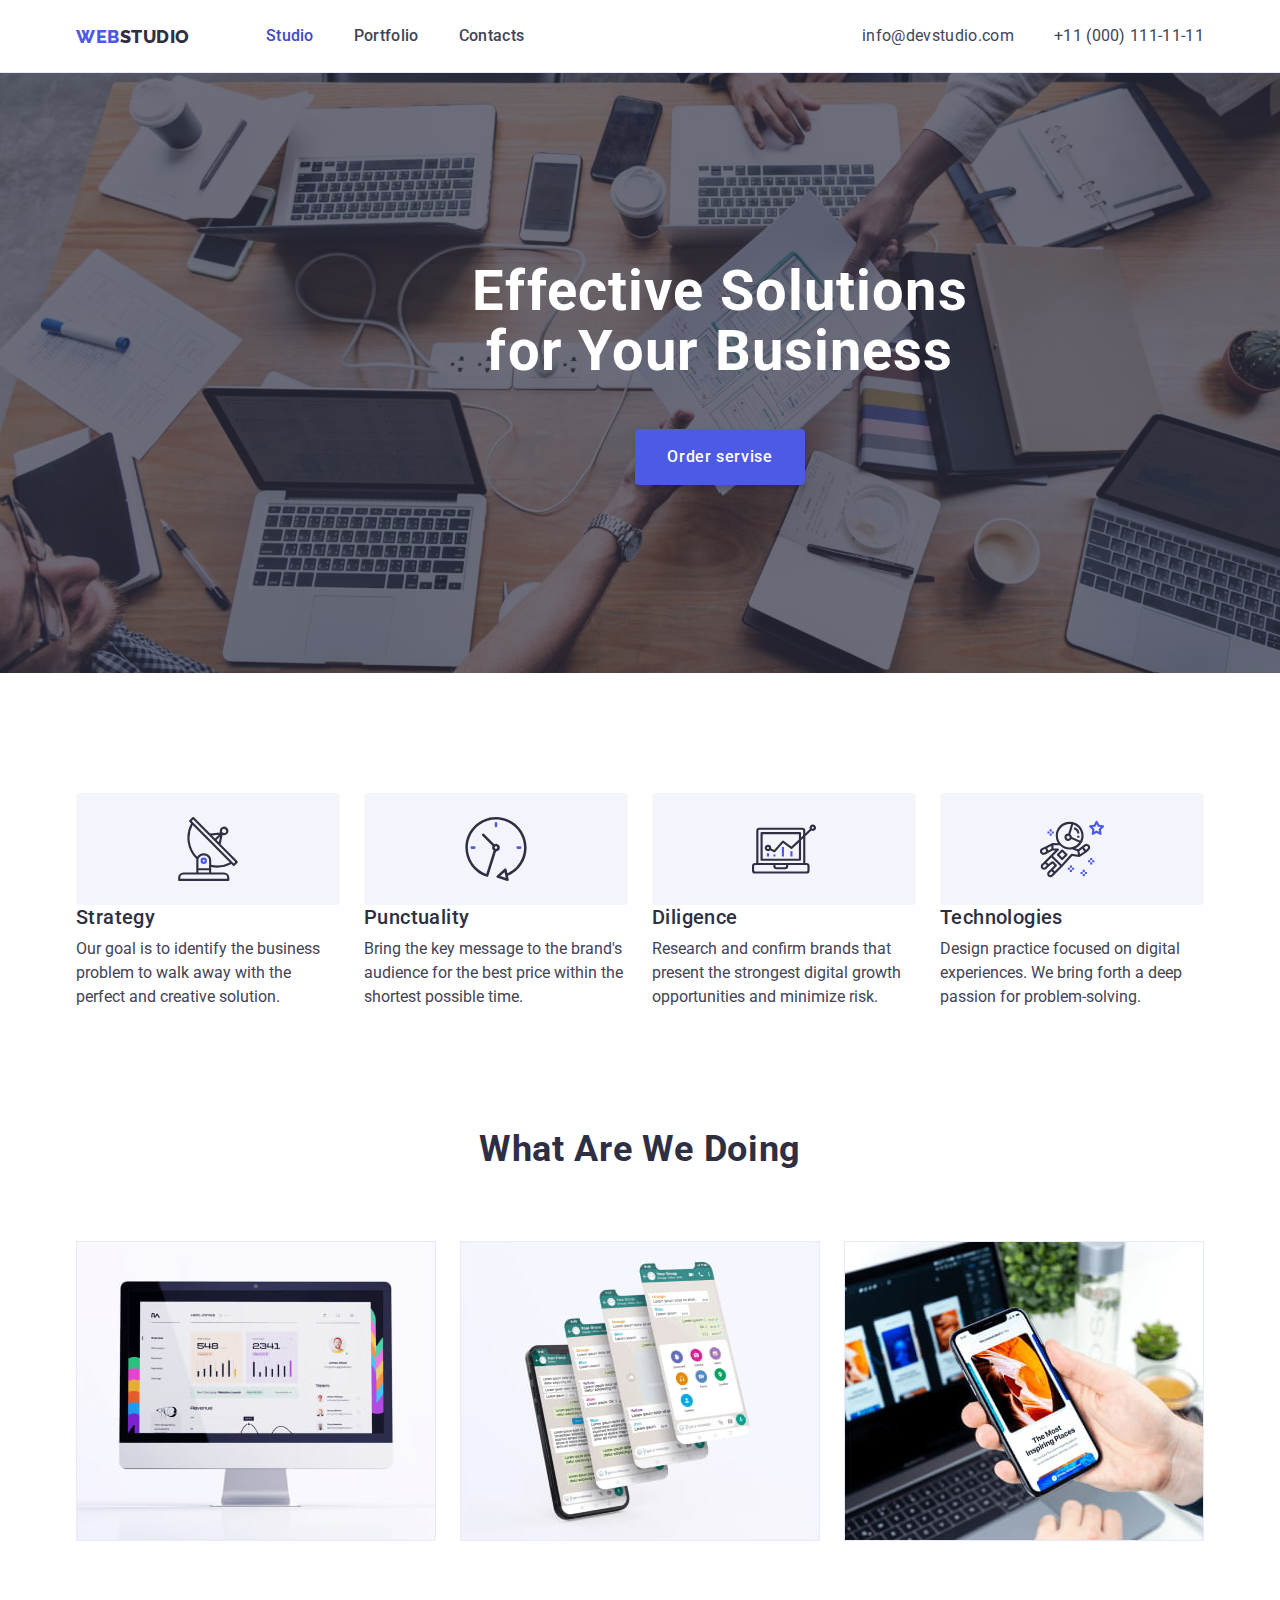
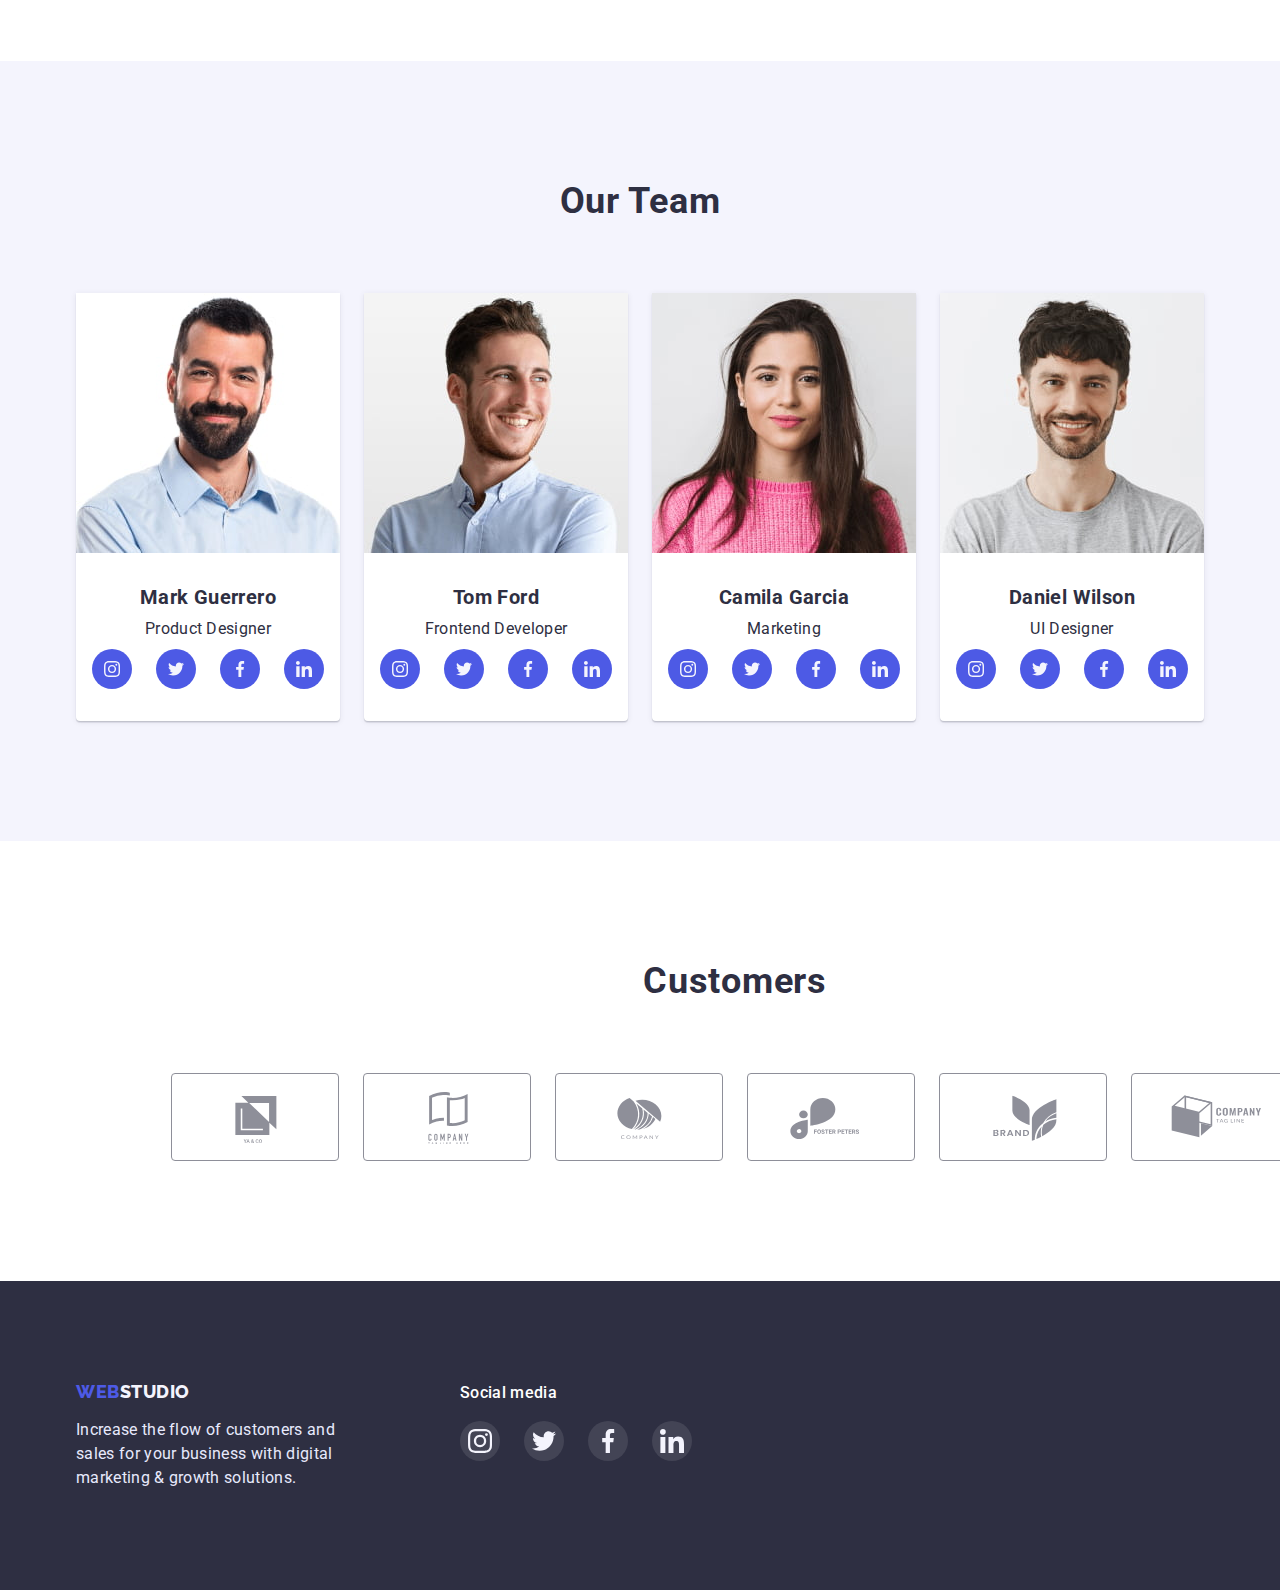
==== commit 6eeb9cd9: "hm-4" ====
--- a/index.html
+++ b/index.html
@@ -424,7 +424,7 @@
           <ul class="list-style customers-list">
             <li class="customers-logo">
               <a
-                class="link"
+                class="link customer-logo-icon"
                 href=""
                 rel="noopener norefferer"
                 aria-label="Company link"
@@ -436,7 +436,7 @@
             </li>
             <li class="customers-logo">
               <a
-                class="link"
+                class="link customer-logo-icon"
                 href=""
                 rel="noopener norefferer"
                 aria-label="Company link"
@@ -448,7 +448,7 @@
             </li>
             <li class="customers-logo">
               <a
-                class="link"
+                class="link customer-logo-icon"
                 href=""
                 rel="noopener norefferer"
                 aria-label="Company link"
@@ -460,7 +460,7 @@
             </li>
             <li class="customers-logo">
               <a
-                class="link"
+                class="link customer-logo-icon"
                 href=""
                 rel="noopener norefferer"
                 aria-label="Company link"
@@ -472,7 +472,7 @@
             </li>
             <li class="customers-logo">
               <a
-                class="link"
+                class="link customer-logo-icon"
                 href=""
                 rel="noopener norefferer"
                 aria-label="Company link"
@@ -484,7 +484,7 @@
             </li>
             <li class="customers-logo">
               <a
-                class="link"
+                class="link customer-logo-icon"
                 href=""
                 rel="noopener norefferer"
                 aria-label="Company link"
--- a/css/styles.css
+++ b/css/styles.css
@@ -162,6 +162,8 @@
   padding-top: 188px;
   padding-bottom: 188px;
   text-align: center;
+  width: 1440px;
+  margin: 0 auto;
 }
 
 .service-btn {
@@ -324,13 +326,24 @@
 }
 
 .customers-logo {
+  width: 168px;
+  height: 88px;
+}
+
+.customer-logo-icon {
   display: flex;
   align-items: center;
   justify-content: center;
   border-radius: 4px;
   border: 1px #8e8f99 solid;
-  width: 168px;
-  height: 88px;
+  fill: #8e8f99;
+  height: inherit;
+}
+
+.customer-logo-icon:hover,
+.customer-logo-icon:focus {
+  fill: var(--accent-bg-color);
+  border-color: var(--accent-bg-color);
 }
 
 /*Filters*/
@@ -383,11 +396,11 @@
   margin: 0px;
 }
 
-.projects-list-items {
+.project-link {
+  display: block;
   flex-basis: calc((100% - 2 * 24px) / 3);
 }
-
-.projects-list-items:hover {
+.project-link:hover {
   box-shadow: 0px 2px 1px rgba(46, 47, 66, 0.08),
     0px 1px 1px rgba(46, 47, 66, 0.16), 0px 1px 6px rgba(46, 47, 66, 0.08);
 }
